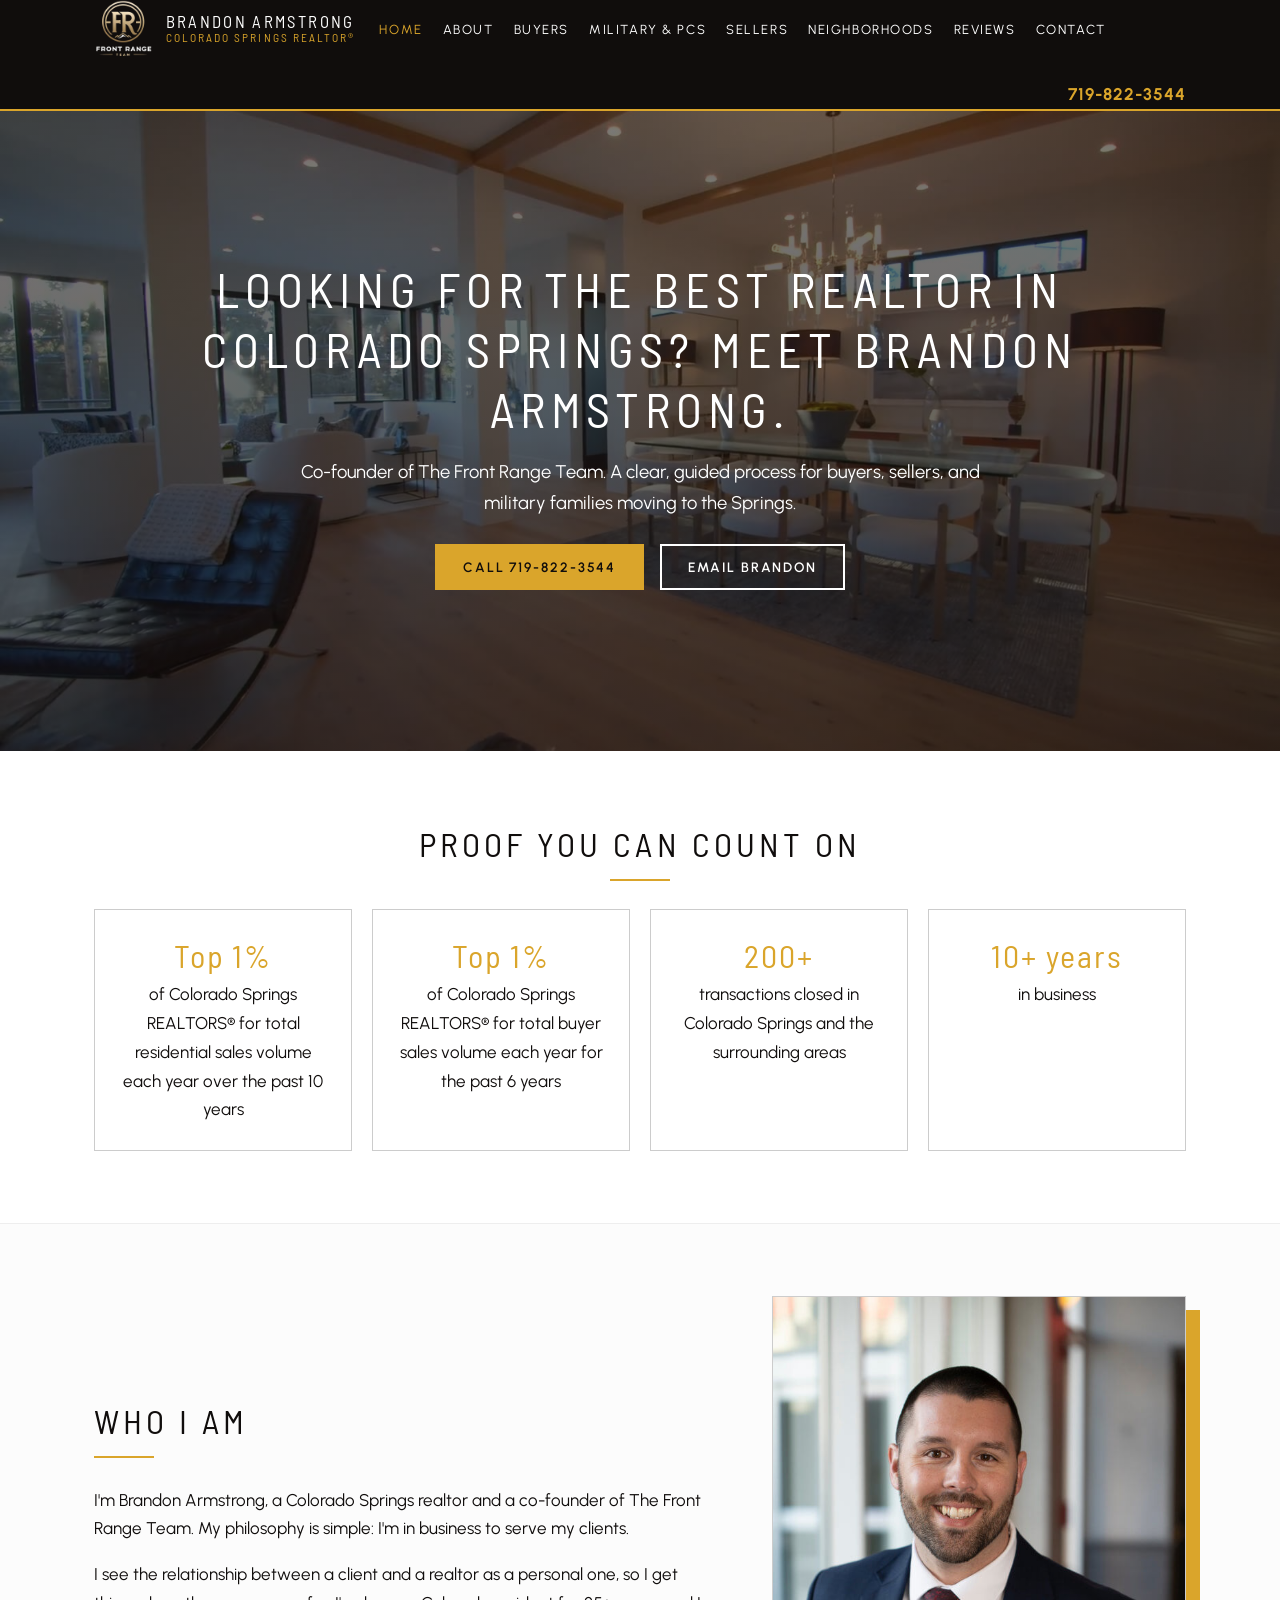
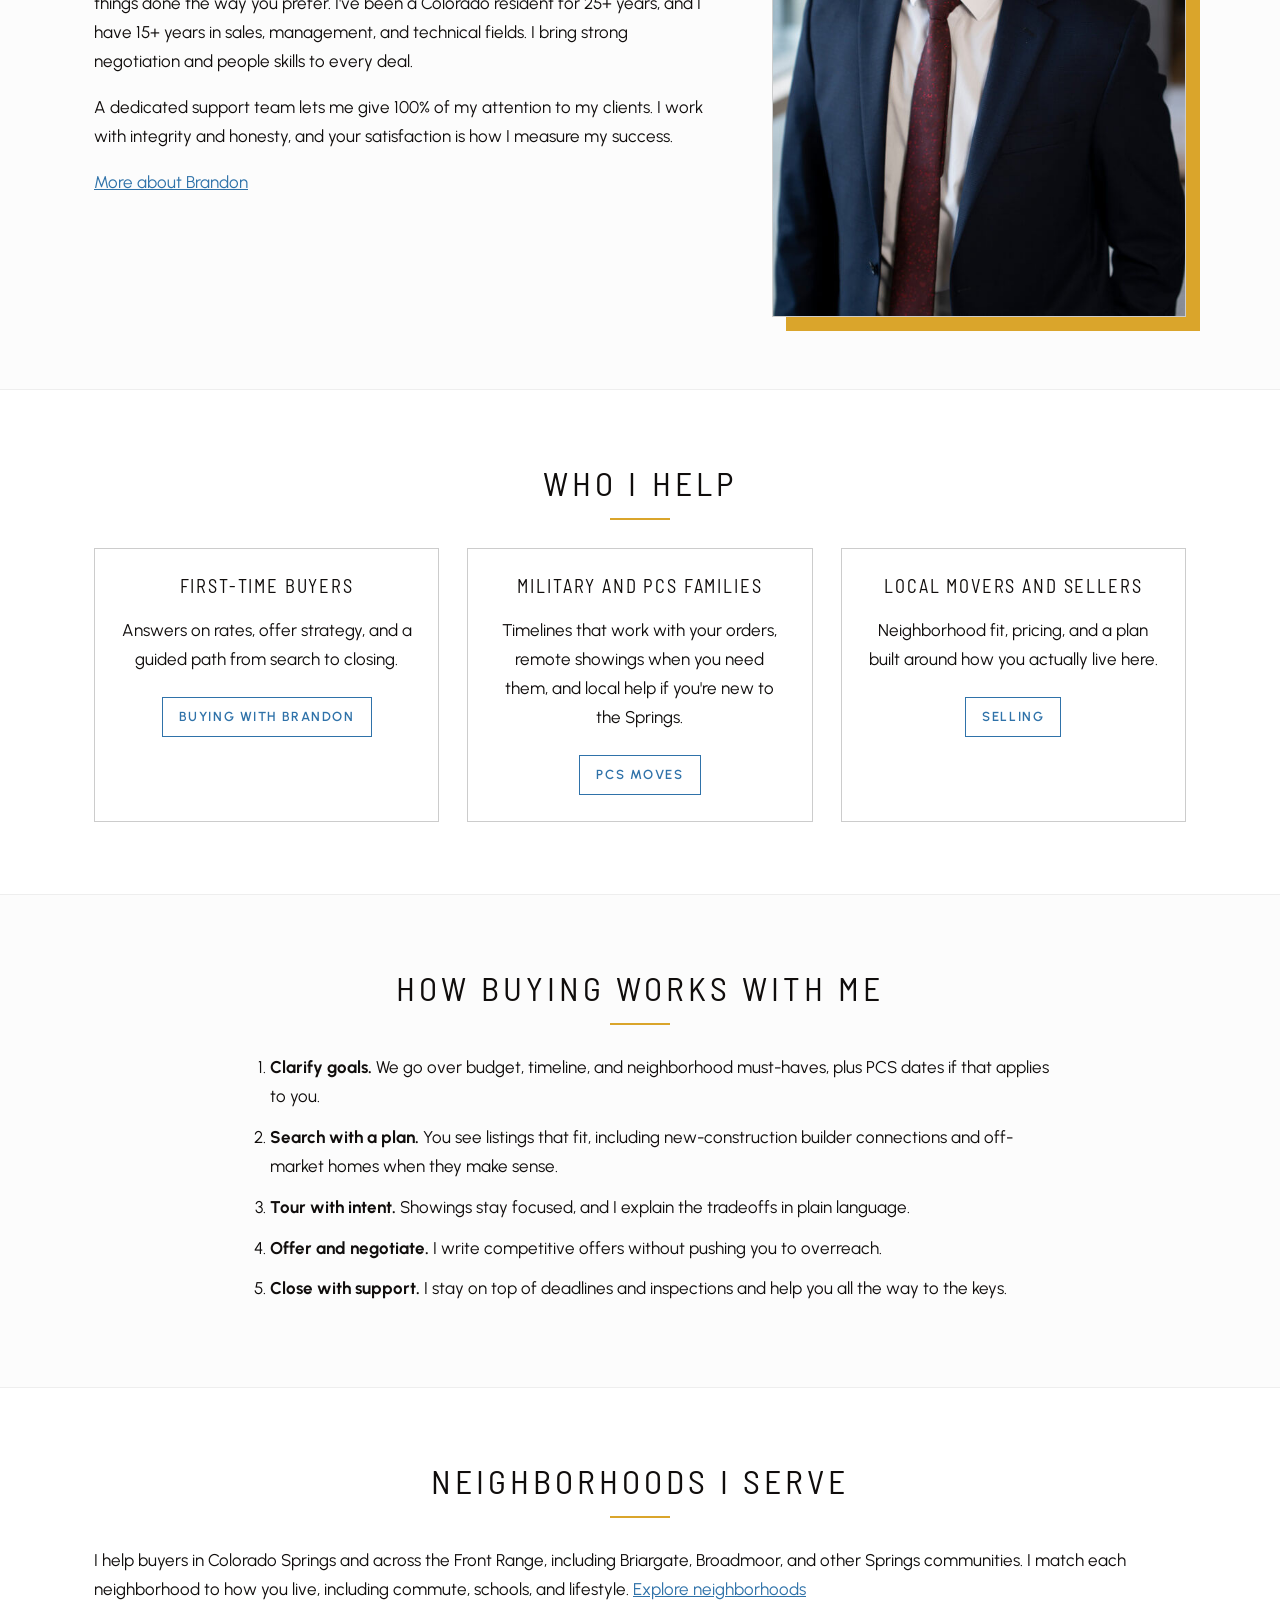
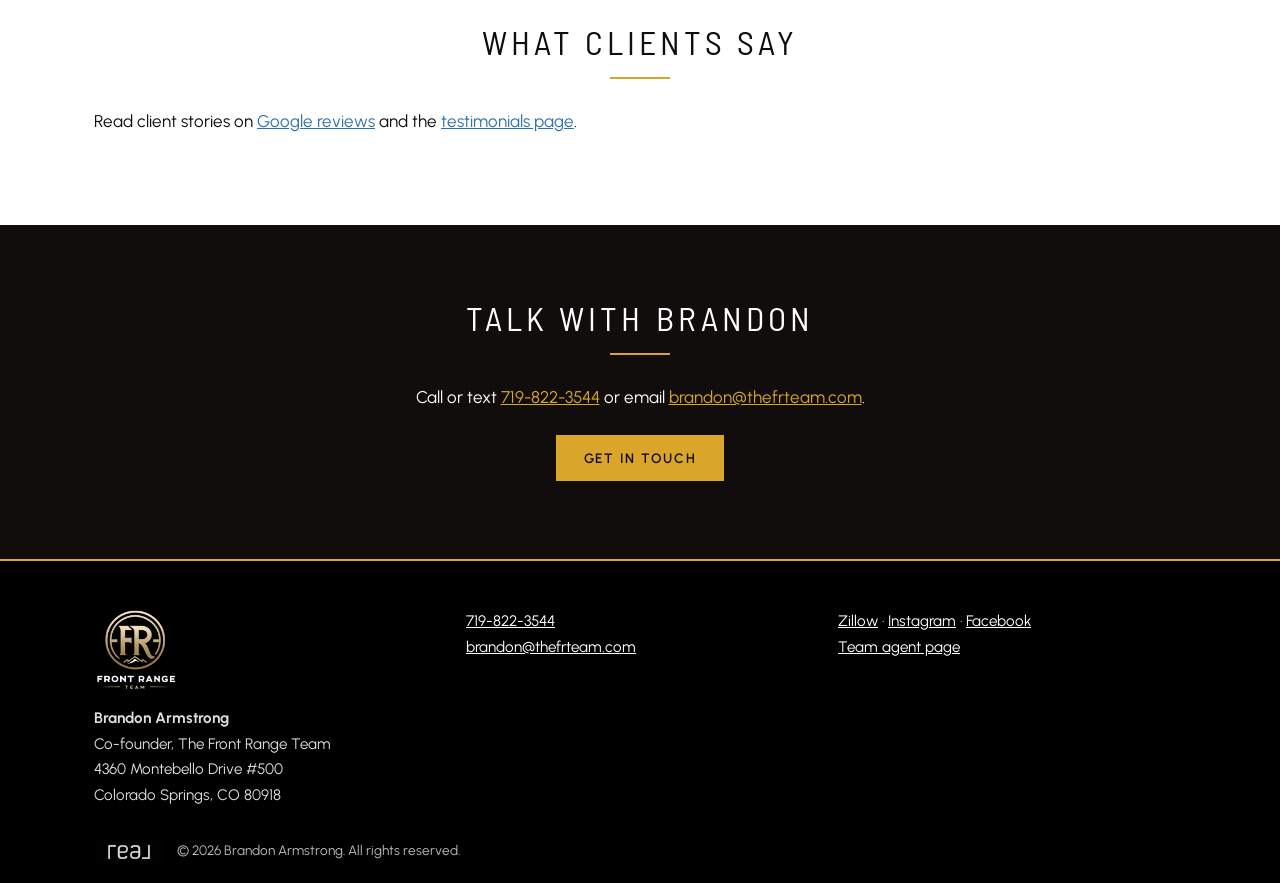
==== index.html @ 1e615cee "Launch brandonarmstrongrealtor.com" ====
<!doctype html>
<html lang="en"><head><meta charset="utf-8"><meta name="viewport" content="width=device-width,initial-scale=1">
<title>Best Realtor in Colorado Springs | Brandon Armstrong</title><meta name="description" content="Looking for the best realtor in Colorado Springs? Brandon Armstrong has 10+ years in business, 200+ transactions closed in Colorado Springs and the surrounding areas, and a military/PCS specialty."><link rel="canonical" href="https://brandonarmstrongrealtor.com/">
<meta property="og:type" content="website"><meta property="og:title" content="Best Realtor in Colorado Springs | Brandon Armstrong"><meta property="og:description" content="Looking for the best realtor in Colorado Springs? Brandon Armstrong has 10+ years in business, 200+ transactions closed in Colorado Springs and the surrounding areas, and a military/PCS specialty."><meta property="og:url" content="https://brandonarmstrongrealtor.com/"><meta property="og:site_name" content="Brandon Armstrong, Realtor">
<!-- TODO: add og:image once Brandon supplies a licensed headshot/photo -->
<link rel="icon" href="/assets/favicon.png"><link rel="preconnect" href="https://fonts.googleapis.com"><link href="https://fonts.googleapis.com/css2?family=Urbanist:wght@300;400;600;700&family=Barlow+Semi+Condensed:wght@400;600&display=swap" rel="stylesheet"><link rel="stylesheet" href="/assets/style.css"><script type="application/ld+json">{"@context": "https://schema.org", "@type": "RealEstateAgent", "name": "Brandon Armstrong", "url": "https://brandonarmstrongrealtor.com/", "telephone": "+1-719-822-3544", "email": "brandon@thefrteam.com", "address": {"@type": "PostalAddress", "streetAddress": "4360 Montebello Drive #500", "addressLocality": "Colorado Springs", "addressRegion": "CO", "postalCode": "80918", "addressCountry": "US"}, "areaServed": ["Colorado Springs, CO", "Front Range, CO"], "memberOf": {"@type": "Organization", "name": "The Front Range Team"}, "description": "Colorado Springs realtor and co-founder of The Front Range Team. 10+ years in business, 200+ transactions closed in Colorado Springs and the surrounding areas, military/PCS specialty.", "sameAs": ["https://www.zillow.com/profile/brandonarmstrongco", "https://www.instagram.com/mrbearmstrong/", "https://www.facebook.com/mrbrandonarmstrong", "https://coloradospringshomesearches.com/brandon-armstrong/"]}</script></head><body>
<a class="skip" href="#main">Skip to content</a>
<header class="site"><div class="wrap bar"><a class="brand" href="/"><img src="/assets/frt-logo.png" alt="The Front Range Team logo" width="84" height="56"><span class="bn">Brandon Armstrong<span>Colorado Springs REALTOR®</span></span></a>
<button class="menu" aria-expanded="false" aria-controls="nav">Menu</button>
<nav id="nav" aria-label="Main"><ul><li><a href="index.html" aria-current="page">Home</a></li><li><a href="about.html">About</a></li><li><a href="buyers.html">Buyers</a></li><li><a href="military-pcs.html">Military &amp; PCS</a></li><li><a href="sellers.html">Sellers</a></li><li><a href="neighborhoods.html">Neighborhoods</a></li><li><a href="reviews.html">Reviews</a></li><li><a href="contact.html">Contact</a></li></ul></nav><a class="phone" href="tel:7198223544">719-822-3544</a></div></header>
<main id="main"><section class="hero has-video"><video class="hero-video" autoplay muted loop playsinline preload="metadata" poster="/assets/hero-poster.jpg" aria-hidden="true"><source src="/assets/hero-video.mp4" type="video/mp4"></video><div class="hero-overlay"></div><div class="wrap"><h1>Looking for the best realtor in Colorado Springs? Meet Brandon Armstrong.</h1><p class="lead">Co-founder of The Front Range Team. A clear, guided process for buyers, sellers, and military families moving to the Springs.</p><p><a class="btn" href="tel:7198223544">Call 719-822-3544</a> <a class="btn ghost" href="contact.html">Email Brandon</a></p></div></section><section><div class="wrap"><h2>Proof you can count on</h2><ul class="proof">
<li><strong>Top 1%</strong> of Colorado Springs REALTORS® for total residential sales volume each year over the past 10 years</li>
<li><strong>Top 1%</strong> of Colorado Springs REALTORS® for total buyer sales volume each year for the past 6 years</li>
<li><strong>200+</strong> transactions closed in Colorado Springs and the surrounding areas</li>
<li><strong>10+ years</strong> in business</li></ul></div></section>
<section class="alt"><div class="wrap split"><div><h2>Who I am</h2><p>I'm Brandon Armstrong, a Colorado Springs realtor and a co-founder of The Front Range Team. My philosophy is simple: I'm in business to serve my clients.</p>
<p>I see the relationship between a client and a realtor as a personal one, so I get things done the way you prefer. I've been a Colorado resident for 25+ years, and I have 15+ years in sales, management, and technical fields. I bring strong negotiation and people skills to every deal.</p>
<p>A dedicated support team lets me give 100% of my attention to my clients. I work with integrity and honesty, and your satisfaction is how I measure my success.</p><p><a href="about.html">More about Brandon</a></p></div><div><!-- Photo: "Brandon Armstrong" profile image from coloradospringshomesearches.com/our-team/ (labeled Brandon Armstrong). -->
<img class="headshot" src="/assets/brandon-armstrong.jpg" alt="Brandon Armstrong, Colorado Springs realtor" width="600" height="900" loading="lazy"></div></div></section>
<section><div class="wrap"><h2>Who I help</h2><div class="cards">
<div class="card"><h3>First-time buyers</h3><p>Answers on rates, offer strategy, and a guided path from search to closing.</p><a href="buyers.html">Buying with Brandon</a></div>
<div class="card"><h3>Military and PCS families</h3><p>Timelines that work with your orders, remote showings when you need them, and local help if you're new to the Springs.</p><a href="military-pcs.html">PCS moves</a></div>
<div class="card"><h3>Local movers and sellers</h3><p>Neighborhood fit, pricing, and a plan built around how you actually live here.</p><a href="sellers.html">Selling</a></div></div></div></section>
<section class="alt"><div class="wrap"><h2>How buying works with me</h2><ol class="steps"><li><strong>Clarify goals.</strong> We go over budget, timeline, and neighborhood must-haves, plus PCS dates if that applies to you.</li>
<li><strong>Search with a plan.</strong> You see listings that fit, including new-construction builder connections and off-market homes when they make sense.</li>
<li><strong>Tour with intent.</strong> Showings stay focused, and I explain the tradeoffs in plain language.</li>
<li><strong>Offer and negotiate.</strong> I write competitive offers without pushing you to overreach.</li>
<li><strong>Close with support.</strong> I stay on top of deadlines and inspections and help you all the way to the keys.</li></ol></div></section>
<section><div class="wrap"><h2>Neighborhoods I serve</h2><p>I help buyers in Colorado Springs and across the Front Range, including Briargate, Broadmoor, and other Springs communities. I match each neighborhood to how you live, including commute, schools, and lifestyle. <a href="neighborhoods.html">Explore neighborhoods</a></p>
<h2>What clients say</h2><p>Read client stories on <a href="https://share.google/EjifjvOfYeDzl4lYF" rel="noopener">Google reviews</a> and the <a href="https://coloradospringshomesearches.com/testimonials/" rel="noopener">testimonials page</a>.</p></div></section><section class="cta"><div class="wrap"><h2>Talk with Brandon</h2><p>Call or text <a href="tel:7198223544">719-822-3544</a> or email <a href="mailto:brandon@thefrteam.com">brandon@thefrteam.com</a>.</p><a class="btn" href="contact.html">Get in touch</a></div></section></main>
<footer class="site"><div class="wrap cols"><div><img class="flogo" src="/assets/frt-logo.png" alt="The Front Range Team logo" width="120" height="80" loading="lazy"><br><strong>Brandon Armstrong</strong><br>Co-founder, The Front Range Team<br>4360 Montebello Drive #500<br>Colorado Springs, CO 80918</div>
<div><a href="tel:7198223544">719-822-3544</a><br><a href="mailto:brandon@thefrteam.com">brandon@thefrteam.com</a></div>
<div><a href="https://www.zillow.com/profile/brandonarmstrongco" rel="noopener">Zillow</a> · <a href="https://www.instagram.com/mrbearmstrong/" rel="noopener">Instagram</a> · <a href="https://www.facebook.com/mrbrandonarmstrong" rel="noopener">Facebook</a><br><a href="https://coloradospringshomesearches.com/brandon-armstrong/" rel="noopener">Team agent page</a></div></div>
<p class="wrap small"><img src="/assets/real-logo.jpg" alt="Real Broker logo" height="30" loading="lazy" class="rlogo"> &copy; <span id="y">2026</span> Brandon Armstrong. All rights reserved.</p></footer>
<script src="/assets/site.js" defer></script></body></html>
---- assets/style.css ----
/* Palette taken from coloradospringshomesearches.com CSS */
:root{--dark:#100D0C;--gold:#DAA52B;--gold-hi:#FFAB00;--blue:#2F72A9;--white:#FFFFFF;--off:#FCFCFC;--line:#CCCCCC;--black:#000000}
*{box-sizing:border-box}
body{margin:0;font:17px/1.7 "Urbanist",system-ui,sans-serif;color:var(--dark);background:var(--white)}
h1,h2,h3{font-family:"Barlow Semi Condensed","Urbanist",sans-serif;font-weight:400;text-transform:uppercase;letter-spacing:.12em;line-height:1.25}
h2{text-align:center;font-size:clamp(1.5rem,3vw,2.1rem);margin:0 0 28px;color:var(--dark)}
h2:after{content:"";display:block;width:60px;height:2px;background:var(--gold);margin:14px auto 0}
h3{font-size:1.15rem;letter-spacing:.1em}
a{color:var(--blue)}a:hover{color:var(--gold)}
.wrap{max-width:1140px;margin:auto;padding:0 24px}
.skip{position:absolute;left:-999px}.skip:focus{left:10px;top:10px;background:#fff;padding:8px;z-index:9}
header.site{background:var(--dark);color:var(--white);position:sticky;top:0;z-index:5;border-bottom:2px solid var(--gold)}
.bar{display:flex;align-items:center;gap:24px;min-height:80px;flex-wrap:wrap}
.brand{display:flex;align-items:center;gap:14px;color:var(--white);text-decoration:none}
.brand img{height:56px;width:auto}.bn{font-family:"Barlow Semi Condensed";text-transform:uppercase;letter-spacing:.14em;font-size:1.05rem;line-height:1.2}
.bn span{display:block;font-size:.72rem;color:var(--gold);letter-spacing:.18em}
nav ul{list-style:none;display:flex;gap:20px;margin:0;padding:0;flex-wrap:wrap}
nav a{color:var(--white);text-decoration:none;font-size:.82rem;text-transform:uppercase;letter-spacing:.12em}
nav a[aria-current],nav a:hover{color:var(--gold)}
.phone{margin-left:auto;color:var(--gold);font-weight:700;text-decoration:none;letter-spacing:.06em}
.menu{display:none}
.hero{background-size:cover;background-position:center;color:var(--white);padding:130px 0 120px;text-align:center}
.hero h1{font-size:clamp(1.8rem,4.2vw,3rem);margin:0 auto 18px;max-width:900px;color:var(--white)}
.lead{font-size:1.15rem;max-width:720px;margin:0 auto 18px}
section{padding:72px 0}section.alt{background:var(--off);border-top:1px solid #eee;border-bottom:1px solid #eee}
.btn{display:inline-block;background:var(--gold);color:var(--dark);padding:13px 26px;text-decoration:none;font-weight:600;border:2px solid var(--gold);cursor:pointer;font:600 .85rem "Urbanist";text-transform:uppercase;letter-spacing:.14em;margin:6px}
.btn:hover{background:var(--gold-hi);border-color:var(--gold-hi);color:var(--dark)}
.btn.ghost{background:transparent;color:var(--white);border-color:var(--white)}.btn.ghost:hover{border-color:var(--gold);color:var(--gold)}
a:focus-visible,.btn:focus-visible,button:focus-visible{outline:3px solid var(--gold-hi);outline-offset:3px}
.proof{list-style:none;padding:0;display:grid;grid-template-columns:repeat(auto-fit,minmax(230px,1fr));gap:20px;margin:0}
.proof li{border:1px solid var(--line);padding:26px 22px;text-align:center;background:var(--white)}
.proof strong{display:block;font:400 2rem "Barlow Semi Condensed";color:var(--gold);letter-spacing:.06em;margin-bottom:6px}
.cards{display:grid;grid-template-columns:repeat(auto-fit,minmax(280px,1fr));gap:28px}
.card{border:1px solid var(--line);padding:26px;background:var(--white);text-align:center}
.card h3{margin-top:0}.card a:not(.btn){display:inline-block;margin-top:6px;text-transform:uppercase;letter-spacing:.12em;font-size:.82rem;font-weight:600;text-decoration:none;border:1px solid var(--blue);padding:8px 16px}
.card.photo{padding:0 0 22px}.card.photo img{width:100%;height:220px;object-fit:cover;display:block;margin-bottom:16px}.card.photo h3,.card.photo p{padding:0 20px}
.split{display:grid;grid-template-columns:3fr 2fr;gap:56px;align-items:center}
.split h2{text-align:left}.split h2:after{margin-left:0}
img.headshot{width:100%;height:auto;display:block;border:1px solid var(--line);box-shadow:14px 14px 0 var(--gold)}
.steps{max-width:820px;margin:auto}.steps li{margin-bottom:12px}
.list{columns:2;max-width:600px}
.cta{background:var(--dark);color:var(--white);text-align:center}.cta h2{color:var(--white)}.cta a:not(.btn){color:var(--gold)}
.form label{display:block;margin-bottom:14px;font-weight:600}
.form input,.form select,.form textarea{display:block;width:100%;padding:11px;font:inherit;border:1px solid var(--line);margin-top:4px;background:var(--white)}
footer.site{background:var(--black);color:#ddd;padding:48px 0 16px;font-size:.95rem;border-top:2px solid var(--gold)}
footer a{color:var(--white)}footer a:hover{color:var(--gold)}
.flogo{height:80px;width:auto;margin-bottom:8px}.rlogo{vertical-align:middle;margin-right:10px}
.cols{display:grid;grid-template-columns:repeat(auto-fit,minmax(220px,1fr));gap:24px}.small{font-size:.85rem;opacity:.85;margin-top:28px}
@media(max-width:860px){.menu{display:block;margin-left:auto;background:none;color:var(--white);border:1px solid var(--gold);padding:6px 14px;font:600 .8rem "Urbanist";text-transform:uppercase;letter-spacing:.12em}
nav{width:100%;display:none}nav.open{display:block}nav ul{flex-direction:column;gap:0;padding-bottom:10px}nav a{display:block;padding:9px 0}
.phone{margin-left:0;order:3;width:100%;padding-bottom:10px}.split{grid-template-columns:1fr;gap:32px}.hero{padding:80px 0 70px}section{padding:52px 0}.list{columns:1}.brand img{height:44px}}
/* Home hero background video (from coloradospringshomesearches.com) */
.hero.has-video{position:relative;overflow:hidden;background:var(--dark) url(/assets/hero-poster.jpg) center/cover;min-height:min(78vh,640px);display:flex;align-items:center}
.hero-video{position:absolute;inset:0;width:100%;height:100%;object-fit:cover;z-index:0}
.hero-overlay{position:absolute;inset:0;background:linear-gradient(rgba(16,13,12,.55),rgba(16,13,12,.72));z-index:1}
.hero.has-video .wrap{position:relative;z-index:2;width:100%}
@media(prefers-reduced-motion:reduce){.hero-video{display:none}}
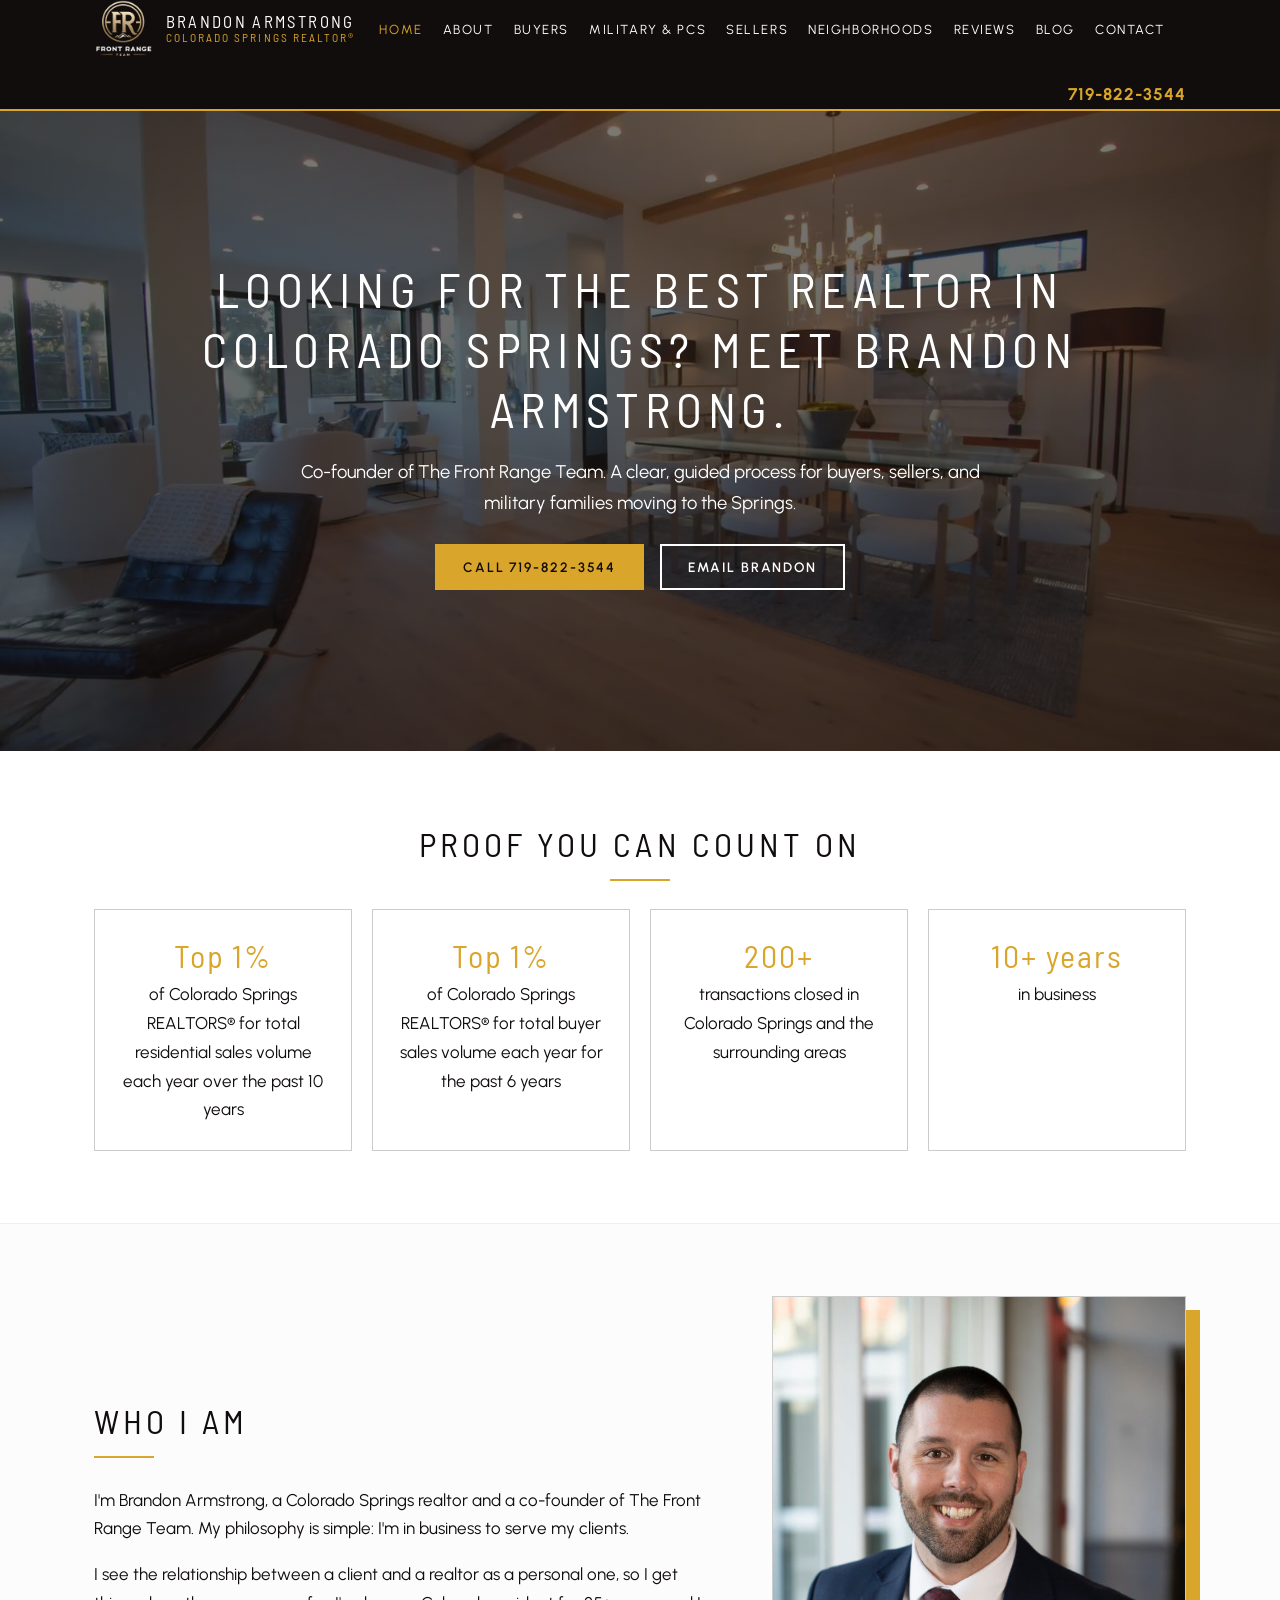
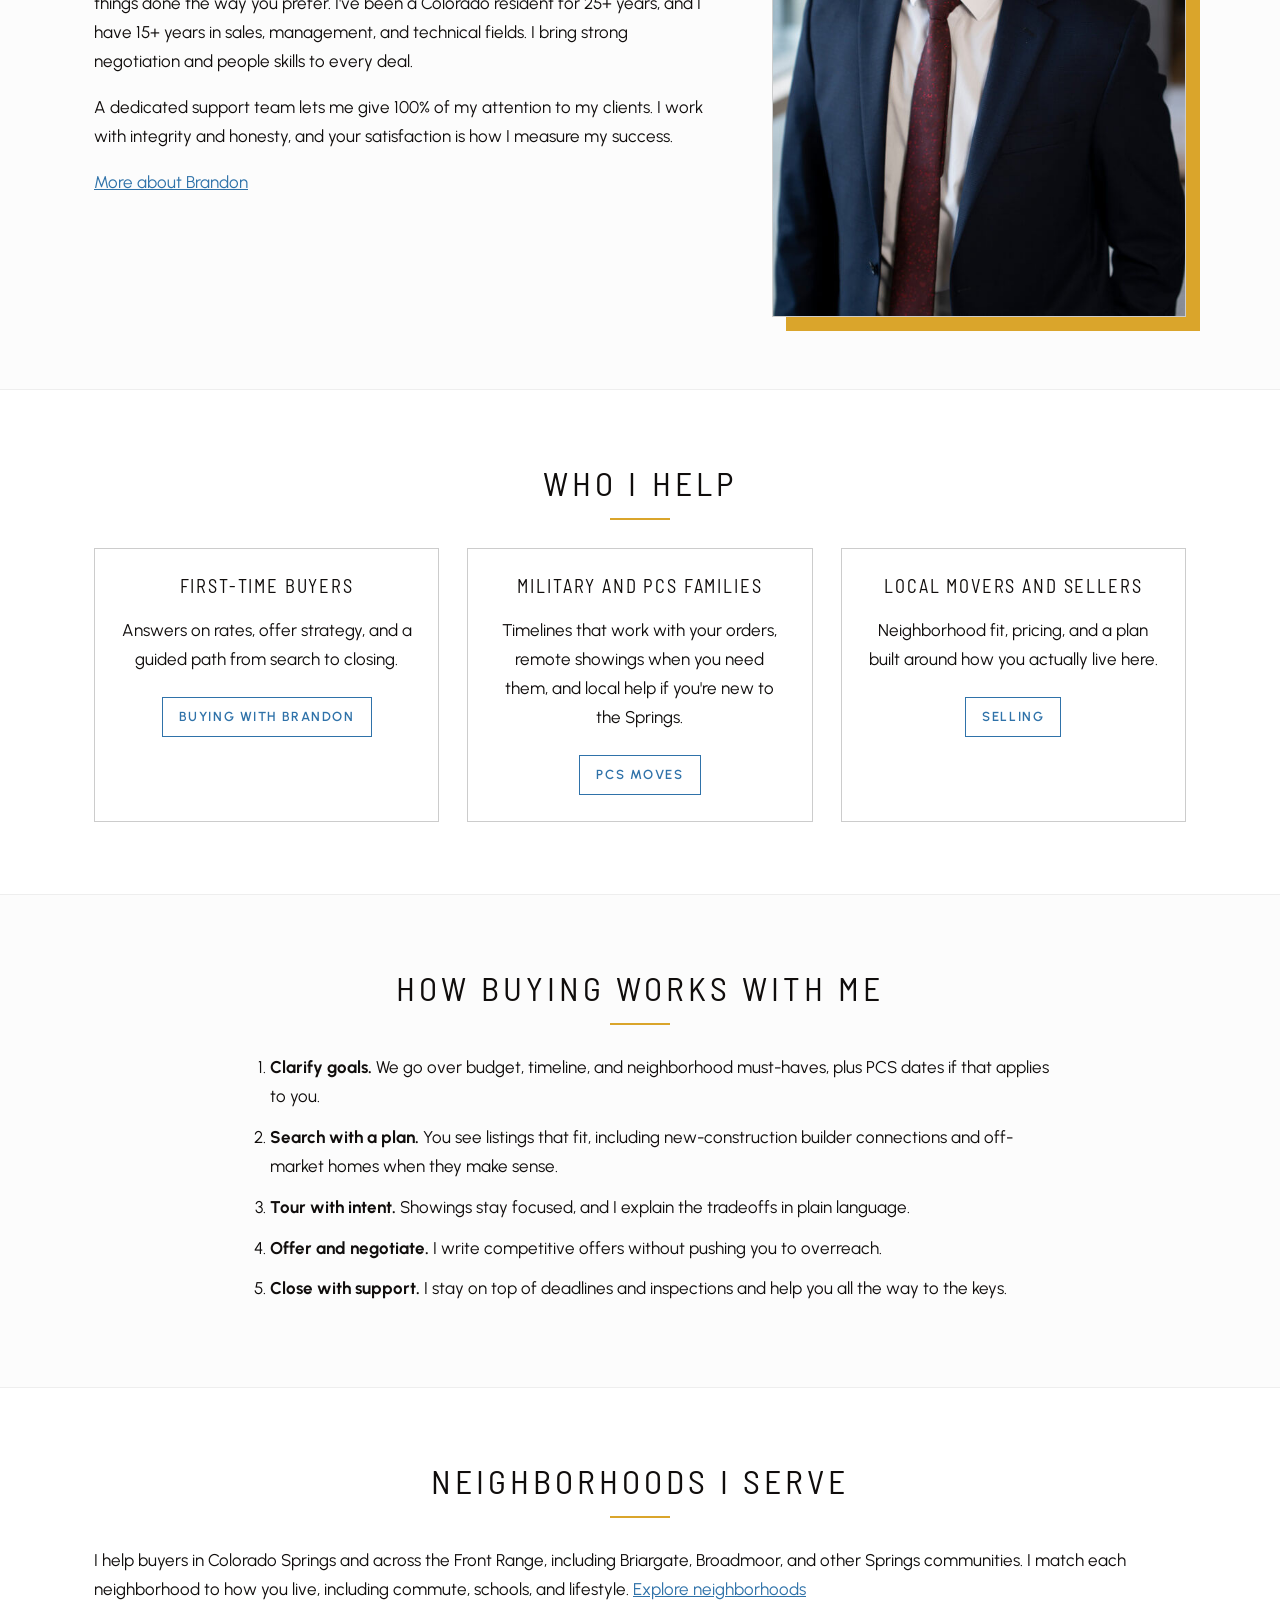
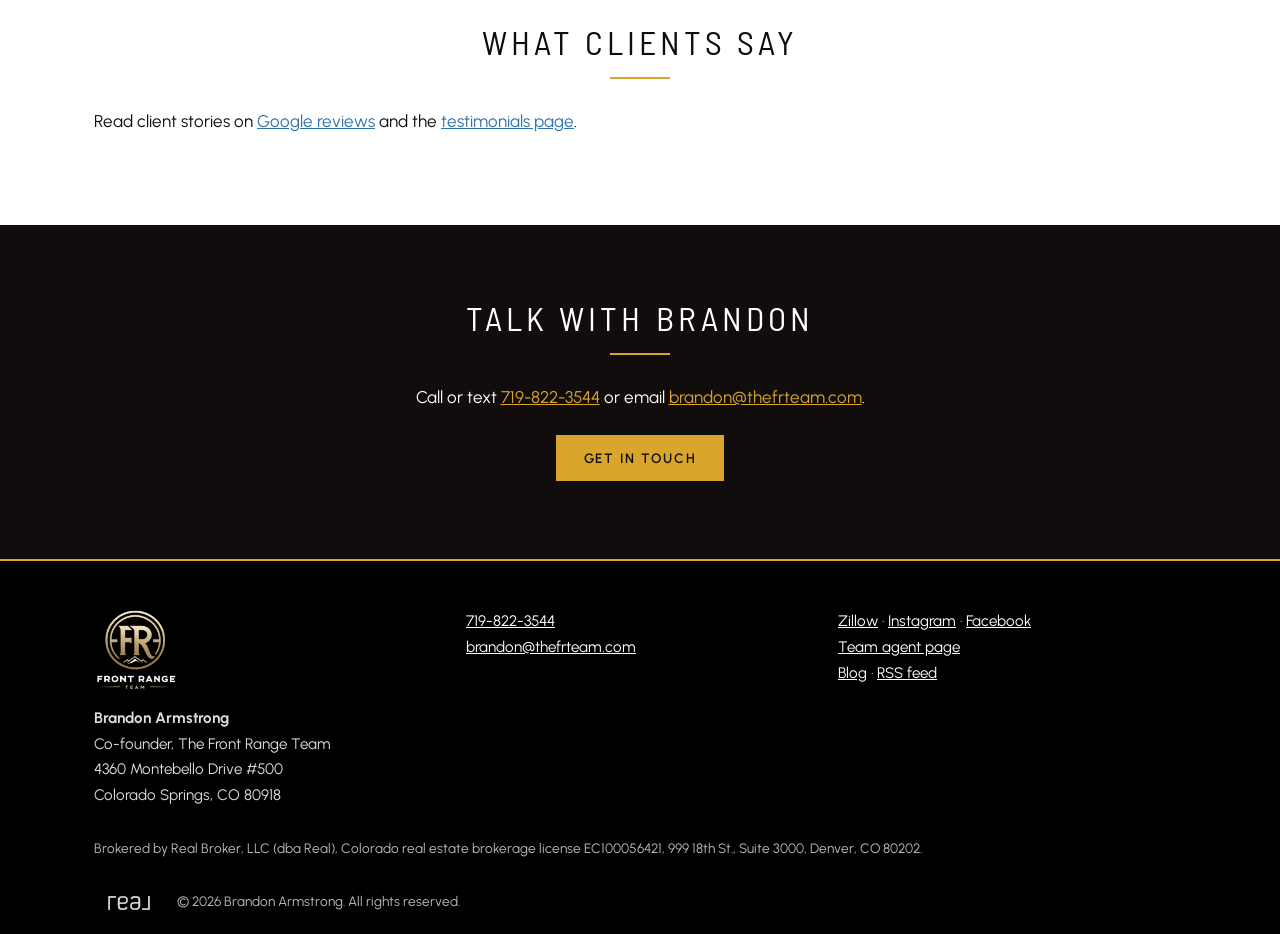
==== commit a32d4751: "Add blog with first two posts and brokerage disclosure" ====
--- a/index.html
+++ b/index.html
@@ -1,13 +1,13 @@
 <!doctype html>
 <html lang="en"><head><meta charset="utf-8"><meta name="viewport" content="width=device-width,initial-scale=1">
-<title>Best Realtor in Colorado Springs | Brandon Armstrong</title><meta name="description" content="Looking for the best realtor in Colorado Springs? Brandon Armstrong has 10+ years in business, 200+ transactions closed in Colorado Springs and the surrounding areas, and a military/PCS specialty."><link rel="canonical" href="https://brandonarmstrongrealtor.com/">
+<title>Best Realtor in Colorado Springs | Brandon Armstrong</title><meta name="description" content="Looking for the best realtor in Colorado Springs? Brandon Armstrong has 10+ years in business, 200+ transactions closed in Colorado Springs and the surrounding areas, and a military/PCS specialty."><link rel="canonical" href="https://brandonarmstrongrealtor.com/"><link rel="alternate" type="application/rss+xml" title="Brandon Armstrong Blog" href="https://brandonarmstrongrealtor.com/blog/feed.xml">
 <meta property="og:type" content="website"><meta property="og:title" content="Best Realtor in Colorado Springs | Brandon Armstrong"><meta property="og:description" content="Looking for the best realtor in Colorado Springs? Brandon Armstrong has 10+ years in business, 200+ transactions closed in Colorado Springs and the surrounding areas, and a military/PCS specialty."><meta property="og:url" content="https://brandonarmstrongrealtor.com/"><meta property="og:site_name" content="Brandon Armstrong, Realtor">
 <!-- TODO: add og:image once Brandon supplies a licensed headshot/photo -->
 <link rel="icon" href="/assets/favicon.png"><link rel="preconnect" href="https://fonts.googleapis.com"><link href="https://fonts.googleapis.com/css2?family=Urbanist:wght@300;400;600;700&family=Barlow+Semi+Condensed:wght@400;600&display=swap" rel="stylesheet"><link rel="stylesheet" href="/assets/style.css"><script type="application/ld+json">{"@context": "https://schema.org", "@type": "RealEstateAgent", "name": "Brandon Armstrong", "url": "https://brandonarmstrongrealtor.com/", "telephone": "+1-719-822-3544", "email": "brandon@thefrteam.com", "address": {"@type": "PostalAddress", "streetAddress": "4360 Montebello Drive #500", "addressLocality": "Colorado Springs", "addressRegion": "CO", "postalCode": "80918", "addressCountry": "US"}, "areaServed": ["Colorado Springs, CO", "Front Range, CO"], "memberOf": {"@type": "Organization", "name": "The Front Range Team"}, "description": "Colorado Springs realtor and co-founder of The Front Range Team. 10+ years in business, 200+ transactions closed in Colorado Springs and the surrounding areas, military/PCS specialty.", "sameAs": ["https://www.zillow.com/profile/brandonarmstrongco", "https://www.instagram.com/mrbearmstrong/", "https://www.facebook.com/mrbrandonarmstrong", "https://coloradospringshomesearches.com/brandon-armstrong/"]}</script></head><body>
 <a class="skip" href="#main">Skip to content</a>
 <header class="site"><div class="wrap bar"><a class="brand" href="/"><img src="/assets/frt-logo.png" alt="The Front Range Team logo" width="84" height="56"><span class="bn">Brandon Armstrong<span>Colorado Springs REALTOR®</span></span></a>
 <button class="menu" aria-expanded="false" aria-controls="nav">Menu</button>
-<nav id="nav" aria-label="Main"><ul><li><a href="index.html" aria-current="page">Home</a></li><li><a href="about.html">About</a></li><li><a href="buyers.html">Buyers</a></li><li><a href="military-pcs.html">Military &amp; PCS</a></li><li><a href="sellers.html">Sellers</a></li><li><a href="neighborhoods.html">Neighborhoods</a></li><li><a href="reviews.html">Reviews</a></li><li><a href="contact.html">Contact</a></li></ul></nav><a class="phone" href="tel:7198223544">719-822-3544</a></div></header>
+<nav id="nav" aria-label="Main"><ul><li><a href="/" aria-current="page">Home</a></li><li><a href="/about.html">About</a></li><li><a href="/buyers.html">Buyers</a></li><li><a href="/military-pcs.html">Military &amp; PCS</a></li><li><a href="/sellers.html">Sellers</a></li><li><a href="/neighborhoods.html">Neighborhoods</a></li><li><a href="/reviews.html">Reviews</a></li><li><a href="/blog/">Blog</a></li><li><a href="/contact.html">Contact</a></li></ul></nav><a class="phone" href="tel:7198223544">719-822-3544</a></div></header>
 <main id="main"><section class="hero has-video"><video class="hero-video" autoplay muted loop playsinline preload="metadata" poster="/assets/hero-poster.jpg" aria-hidden="true"><source src="/assets/hero-video.mp4" type="video/mp4"></video><div class="hero-overlay"></div><div class="wrap"><h1>Looking for the best realtor in Colorado Springs? Meet Brandon Armstrong.</h1><p class="lead">Co-founder of The Front Range Team. A clear, guided process for buyers, sellers, and military families moving to the Springs.</p><p><a class="btn" href="tel:7198223544">Call 719-822-3544</a> <a class="btn ghost" href="contact.html">Email Brandon</a></p></div></section><section><div class="wrap"><h2>Proof you can count on</h2><ul class="proof">
 <li><strong>Top 1%</strong> of Colorado Springs REALTORS® for total residential sales volume each year over the past 10 years</li>
 <li><strong>Top 1%</strong> of Colorado Springs REALTORS® for total buyer sales volume each year for the past 6 years</li>
@@ -27,9 +27,10 @@
 <li><strong>Offer and negotiate.</strong> I write competitive offers without pushing you to overreach.</li>
 <li><strong>Close with support.</strong> I stay on top of deadlines and inspections and help you all the way to the keys.</li></ol></div></section>
 <section><div class="wrap"><h2>Neighborhoods I serve</h2><p>I help buyers in Colorado Springs and across the Front Range, including Briargate, Broadmoor, and other Springs communities. I match each neighborhood to how you live, including commute, schools, and lifestyle. <a href="neighborhoods.html">Explore neighborhoods</a></p>
-<h2>What clients say</h2><p>Read client stories on <a href="https://share.google/EjifjvOfYeDzl4lYF" rel="noopener">Google reviews</a> and the <a href="https://coloradospringshomesearches.com/testimonials/" rel="noopener">testimonials page</a>.</p></div></section><section class="cta"><div class="wrap"><h2>Talk with Brandon</h2><p>Call or text <a href="tel:7198223544">719-822-3544</a> or email <a href="mailto:brandon@thefrteam.com">brandon@thefrteam.com</a>.</p><a class="btn" href="contact.html">Get in touch</a></div></section></main>
+<h2>What clients say</h2><p>Read client stories on <a href="https://share.google/EjifjvOfYeDzl4lYF" rel="noopener">Google reviews</a> and the <a href="https://coloradospringshomesearches.com/testimonials/" rel="noopener">testimonials page</a>.</p></div></section><section class="cta"><div class="wrap"><h2>Talk with Brandon</h2><p>Call or text <a href="tel:7198223544">719-822-3544</a> or email <a href="mailto:brandon@thefrteam.com">brandon@thefrteam.com</a>.</p><a class="btn" href="/contact.html">Get in touch</a></div></section></main>
 <footer class="site"><div class="wrap cols"><div><img class="flogo" src="/assets/frt-logo.png" alt="The Front Range Team logo" width="120" height="80" loading="lazy"><br><strong>Brandon Armstrong</strong><br>Co-founder, The Front Range Team<br>4360 Montebello Drive #500<br>Colorado Springs, CO 80918</div>
 <div><a href="tel:7198223544">719-822-3544</a><br><a href="mailto:brandon@thefrteam.com">brandon@thefrteam.com</a></div>
-<div><a href="https://www.zillow.com/profile/brandonarmstrongco" rel="noopener">Zillow</a> · <a href="https://www.instagram.com/mrbearmstrong/" rel="noopener">Instagram</a> · <a href="https://www.facebook.com/mrbrandonarmstrong" rel="noopener">Facebook</a><br><a href="https://coloradospringshomesearches.com/brandon-armstrong/" rel="noopener">Team agent page</a></div></div>
+<div><a href="https://www.zillow.com/profile/brandonarmstrongco" rel="noopener">Zillow</a> · <a href="https://www.instagram.com/mrbearmstrong/" rel="noopener">Instagram</a> · <a href="https://www.facebook.com/mrbrandonarmstrong" rel="noopener">Facebook</a><br><a href="https://coloradospringshomesearches.com/brandon-armstrong/" rel="noopener">Team agent page</a><br><a href="/blog/">Blog</a> · <a href="/blog/feed.xml">RSS feed</a></div></div>
+<p class="wrap small brokerage">Brokered by Real Broker, LLC (dba Real), Colorado real estate brokerage license EC100056421, 999 18th St., Suite 3000, Denver, CO 80202.</p>
 <p class="wrap small"><img src="/assets/real-logo.jpg" alt="Real Broker logo" height="30" loading="lazy" class="rlogo"> &copy; <span id="y">2026</span> Brandon Armstrong. All rights reserved.</p></footer>
 <script src="/assets/site.js" defer></script></body></html>
--- a/assets/style.css
+++ b/assets/style.css
@@ -55,3 +55,30 @@
 .hero-overlay{position:absolute;inset:0;background:linear-gradient(rgba(16,13,12,.55),rgba(16,13,12,.72));z-index:1}
 .hero.has-video .wrap{position:relative;z-index:2;width:100%}
 @media(prefers-reduced-motion:reduce){.hero-video{display:none}}
+/* Blog */
+.narrow{max-width:820px}.center{text-align:center}
+.chips{display:flex;flex-wrap:wrap;gap:10px;justify-content:center;margin-bottom:40px}
+.chip{border:1px solid var(--blue);padding:6px 14px;text-decoration:none;font-size:.8rem;text-transform:uppercase;letter-spacing:.12em;font-weight:600}
+.post-list{list-style:none;padding:0;margin:0 0 48px;display:grid;gap:22px}
+.post-card{border:1px solid var(--line);padding:24px 26px;background:var(--white)}
+.post-card h3{margin:4px 0 6px;font-size:1.25rem}.post-card h3 a{color:var(--dark);text-decoration:none}.post-card h3 a:hover{color:var(--gold)}
+.post-cat{margin:0;font-size:.75rem;text-transform:uppercase;letter-spacing:.16em;font-weight:700;color:var(--gold)}.post-cat a{color:var(--gold);text-decoration:none}
+.post-meta{font-size:.85rem;color:#666;margin:0 0 8px}
+.cat-list{max-width:820px;margin:0 auto 40px}
+.post-head{background:var(--dark);color:var(--white);padding:56px 0 44px;border-bottom:2px solid var(--gold)}
+.post-head h1{font-size:clamp(1.6rem,3.6vw,2.5rem);margin:10px 0 14px;color:var(--white)}
+.post-head .post-meta{color:#ccc}.post-head a{color:var(--gold)}
+.crumbs{font-size:.8rem;color:#bbb;letter-spacing:.06em}.crumbs a{color:#ddd}
+.post-body{padding-top:44px;padding-bottom:56px}
+.post-body h2{text-align:left;margin:44px 0 16px;font-size:clamp(1.3rem,2.6vw,1.7rem)}.post-body h2:after{margin-left:0}
+.post-body h3{margin:26px 0 8px}.post-img{width:100%;height:auto;margin-bottom:24px;border:1px solid var(--line)}
+.faq-item{border-left:3px solid var(--gold);padding:2px 0 2px 18px;margin-bottom:18px}.faq-item h3{margin:0 0 4px;font-size:1rem;text-transform:none;letter-spacing:.02em;font-family:"Urbanist",sans-serif;font-weight:700}.faq-item p{margin:0}
+.post-bottom{background:var(--off);border:1px solid var(--line);padding:6px 26px 14px;margin-top:40px}
+.post-sources ol{font-size:.9rem}
+.author-box{display:flex;gap:20px;align-items:center;border-top:1px solid var(--line);border-bottom:1px solid var(--line);padding:22px 0;margin:36px 0}
+.author-box img{width:96px;height:auto;border:1px solid var(--line)}.author-box p{margin:0 0 6px}
+.post-related ul{columns:2;padding-left:20px}
+.sample-banner{background:#b00020;color:#fff;text-align:center;font-weight:700;letter-spacing:.08em;margin:0;padding:10px}
+@media(max-width:860px){.post-related ul{columns:1}.author-box{flex-direction:column;align-items:flex-start}}
+.post-body section{padding:0}.post-body .post-bottom{padding:6px 26px 14px}
+.brokerage{margin-bottom:0}
